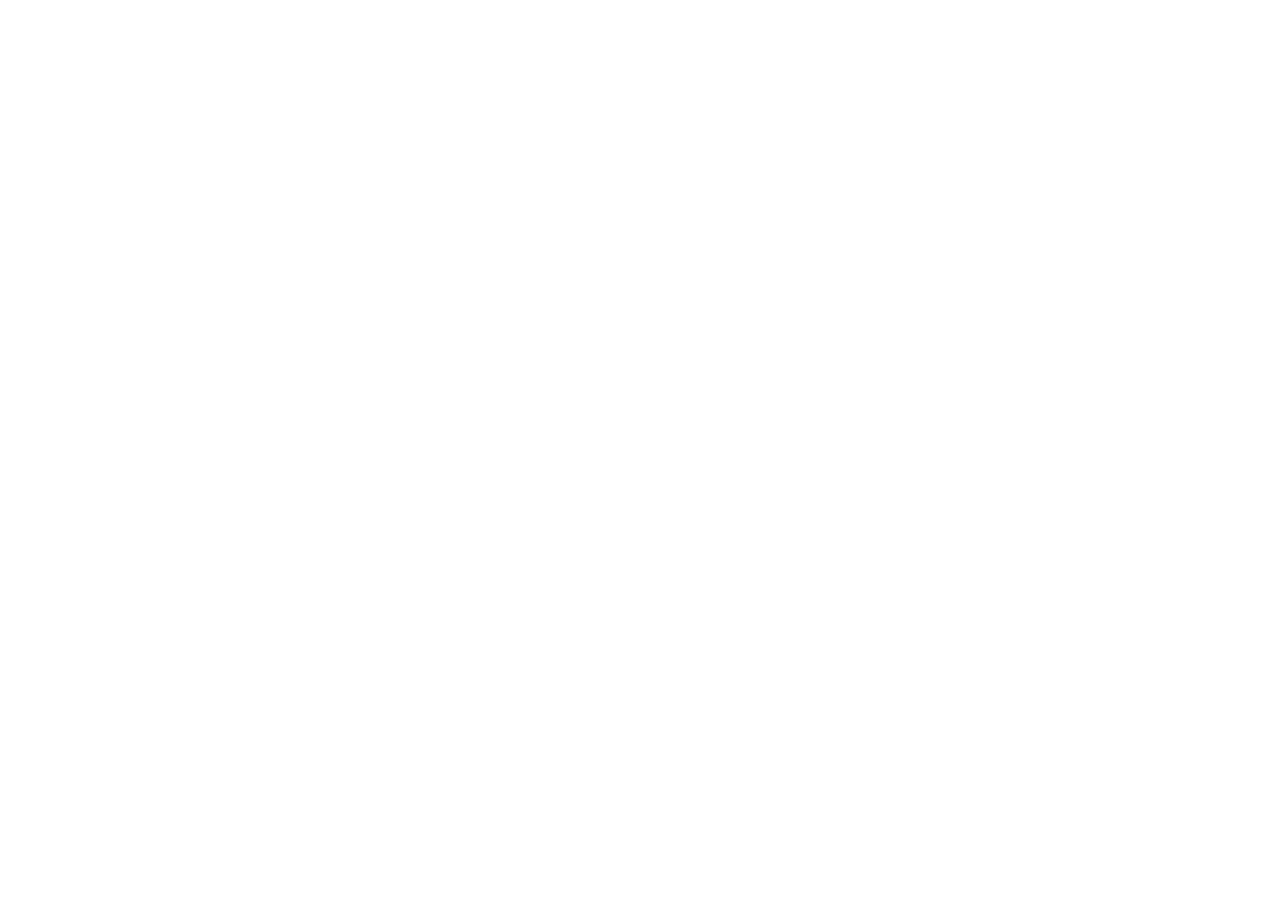
==== index.html @ cca9500c "Added js and css files, plus directories" ====
<!DOCTYPE html>
<html lang="en">
<head>
    <meta charset="UTF-8">
    <meta name="viewport" content="width=device-width, initial-scale=1">
    <title>Beginning Web Development</title>
    <link rel="stylesheet" href="css/main.css">
</head>
<body>


<script src="js/main.js"></script>
</body>
</html>
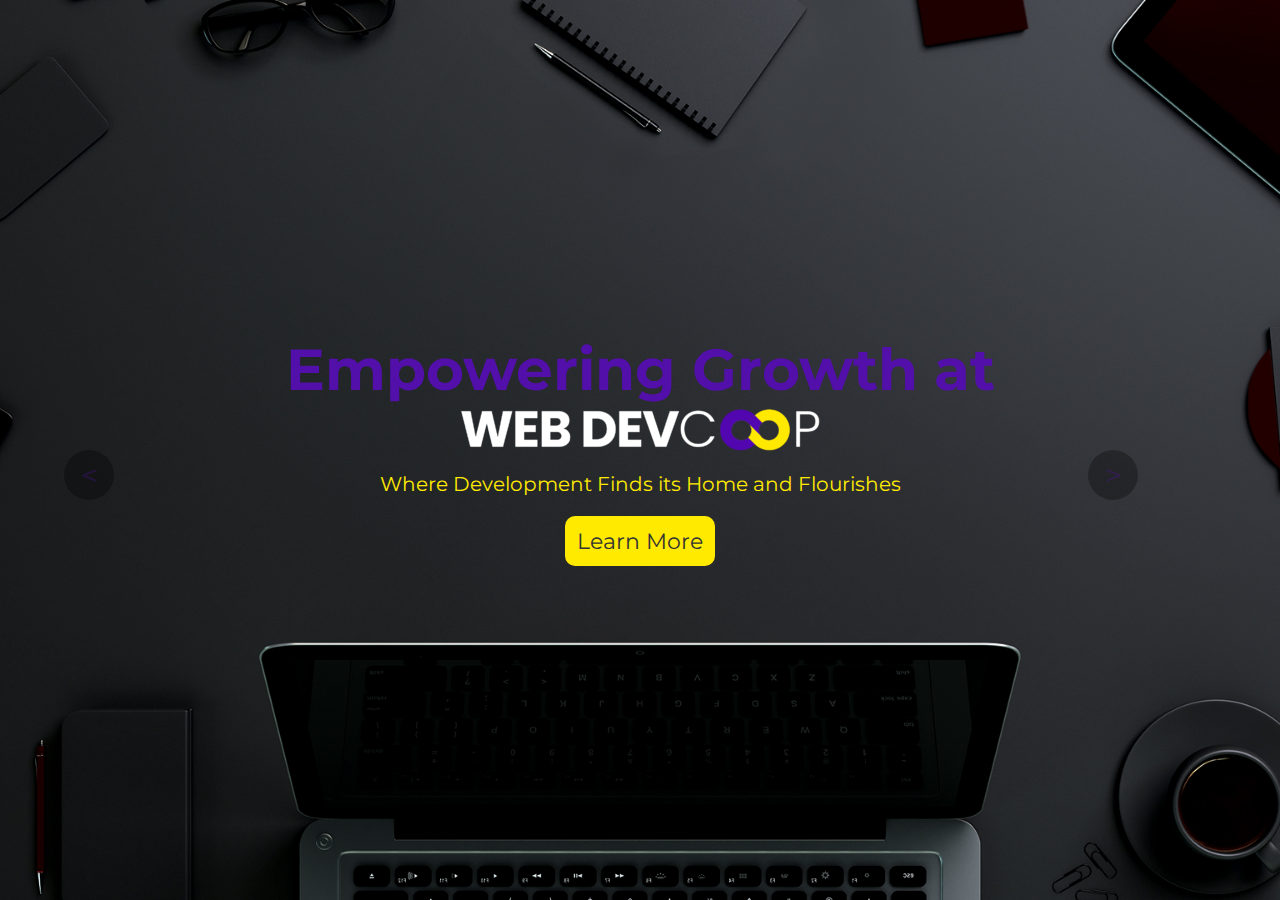
==== commit 47673aff: "created jumbotron with animations. used logo and background from old site. created assets/images fol" ====
--- a/index.html
+++ b/index.html
@@ -7,8 +7,26 @@
     <link rel="stylesheet" href="css/main.css">
 </head>
 <body>
+    <div class="jumbotron">
+        <div class="jumbotron-left">
+           <a href="#" class="arrow-button">
+            <span class="arrow-left">&#60;</span>
+           </a>
+        </div>
 
-
+        <div class="jumbotron-inner">
+            <h1>Empowering Growth at</h1> 
+            <img src="assets/images/white_horizontal.png" alt="WEB DEV CO-OP" class="jumbotron-logo">
+            <p>Where Development Finds its Home and Flourishes</p>
+            <a href="https://www.meetup.com/beginning-web-development/" class="jumbotron-inner-button">Learn More</a>
+        </div>
+        
+        <div class="jumbotron-right">
+            <a href="#" class="arrow-button">
+                <span class="arrow-right">&#62;</span>
+            </a>
+        </div>
+    </div>
 <script src="js/main.js"></script>
 </body>
 </html>
--- a/css/main.css
+++ b/css/main.css
@@ -0,0 +1,186 @@
+@import "variables.css";
+@import "keyframes.css";
+@import url('https://fonts.googleapis.com/css2?family=Montserrat:wght@400;600;700&display=swap');
+@import url('https://fonts.googleapis.com/css2?family=Roboto+Slab:wght@400;600;700&display=swap');
+
+/* select everything, 
+everything that is a before element, 
+and everything that is and after element
+set box-sizing to border-box */
+*, *::before, *::after {
+    box-sizing: border-box;
+}
+
+/* remove margin form body 
+set initial background color 
+set font family */
+body {
+    margin: 0;
+    background-color: var(--body-color);
+    font-family: 'Montserrat', sans-serif;
+}
+
+/* make the jumbotron display children in a centered row
+add background image to jumbotron
+center and size background image
+set height and width of jumbotron to variables
+height needs to be adjusted once header is complete to match the template of the mock*/
+.jumbotron{
+    display: flex;
+    justify-content: center;
+    align-items: center;
+    background-image: var(--jumbotron-background);
+    background-position: center;
+    background-size: cover;
+    height: var(--jumbotron-height);
+    width: var(--jumbotron-width);
+    animation: zoom-jumbotron var(--jumbotron-animation-time) ease forwards;
+}
+
+/* set arrow button position to absolute so it sits on top
+add transparent background color
+set initial height and width
+make button round
+set display to flex 
+justify and align content to center
+remove the underline
+set initial font size
+set color of content to transparent color variable*/
+.arrow-button {
+    position: absolute;
+    background-color: var(--arrow-button-backgroud-transparent);
+    width: 32px;
+    height: 32px;
+    border-radius: 25px;
+    display: flex;
+    justify-content: center;
+    align-items: center;
+    text-decoration: none;
+    font-size: 20px;
+    color: var(--logo-primary-transparent)
+}
+
+/* On Hover
+make button background-color darker
+change content color to non transparent variable*/
+.arrow-button:hover {
+    background-color:var(--arrow-button-background-color-hover);
+    color:  var(--logo-primary);
+}
+
+/*set width of jumbotron left and right because when I dont the left arrow ends up inside the jumbotron-inner element*/
+.jumbotron-left,
+.jumbotron-right {
+    width: 10vw;
+}
+
+/* set jumbotron-inner width to 70% of the view width
+make jumbotron-inner display children in a centered column
+set color of content to logo-primary variable
+set initial font size*/
+.jumbotron-inner {
+    width: 70vw;
+    display: flex;
+    flex-direction: column;
+    justify-content: center;
+    align-items: center;
+    color: var(--logo-primary);
+    font-size: 9px;
+}
+
+/* Remove margin from h1 so the broken up title sits together
+animate*/
+.jumbotron-inner h1 { 
+    margin: 0;
+    animation: zoom-heading var(--jumbotron-animation-time) ease forwards;
+}
+
+/* set initial max width of logo
+animate*/
+.jumbotron-logo {
+    max-width: 50%;
+    animation: zoom-logo var(--jumbotron-animation-time) ease forwards;
+}
+
+/* set color of .jumbotron-inner p element to logo secondary variable
+animate*/
+.jumbotron-inner p {
+    color: var(--logo-secondary);
+    animation: translateP var(--jumbotron-animation-time) ease-in-out forwards;
+}
+
+/* set initial height and width of jumbotron-inner-button
+set color of content
+set background color to color2 variable
+round the enged of the button
+remove underline
+set element to display content in the center
+*/
+.jumbotron-inner-button {
+    width: 75px;
+    height: 30px;
+    color: var(--jumbotron-inner-button-text-color);
+    background-color:var(--logo-secondary);
+    border-radius: 10px;
+    text-decoration: none;
+    display: flex;
+    justify-content: center;
+    align-items: center;
+    animation: translate-button var(--jumbotron-animation-time) ease forwards;
+}
+
+/* on button hover
+change background color to color 2 variable
+change content color*/
+.jumbotron-inner-button:hover {
+    background-color: var(--logo-primary);
+    color: #fff;
+}
+
+/* breakpoints to increase size of certian elements and texts based on the display width*/
+@media all and (min-width: 481px) {
+    .jumbotron-inner {
+        font-size: 12px;
+    }
+    .arrow-button {
+        width: 40px;
+        height: 40px;
+        font-size: 30px;
+    }
+    .jumbotron-inner-button {
+        width: 100px;
+        height: 35px;
+    }
+}
+
+@media all and (min-width: 769px) {
+    .jumbotron-inner {
+        font-size: 20px;
+    }
+    .jumbotron-inner-button {
+        width: 125px;
+        height: 50px;
+    }
+    .arrow-button {
+        height: 50px;
+        width: 50px;
+        font-size: 40pz;
+    }
+    .jumbotron-logo {
+        max-width: 100%;
+    }
+}
+
+@media all and (min-width: 1025px) {
+    .jumbotron-inner {
+        font-size: 29px;
+    }
+    .jumbotron-inner p {
+        font-size: 20px;
+    }
+    .jumbotron-inner-button {
+        width: 150px;
+        height: 50px;
+        font-size: 22px;
+    }
+}
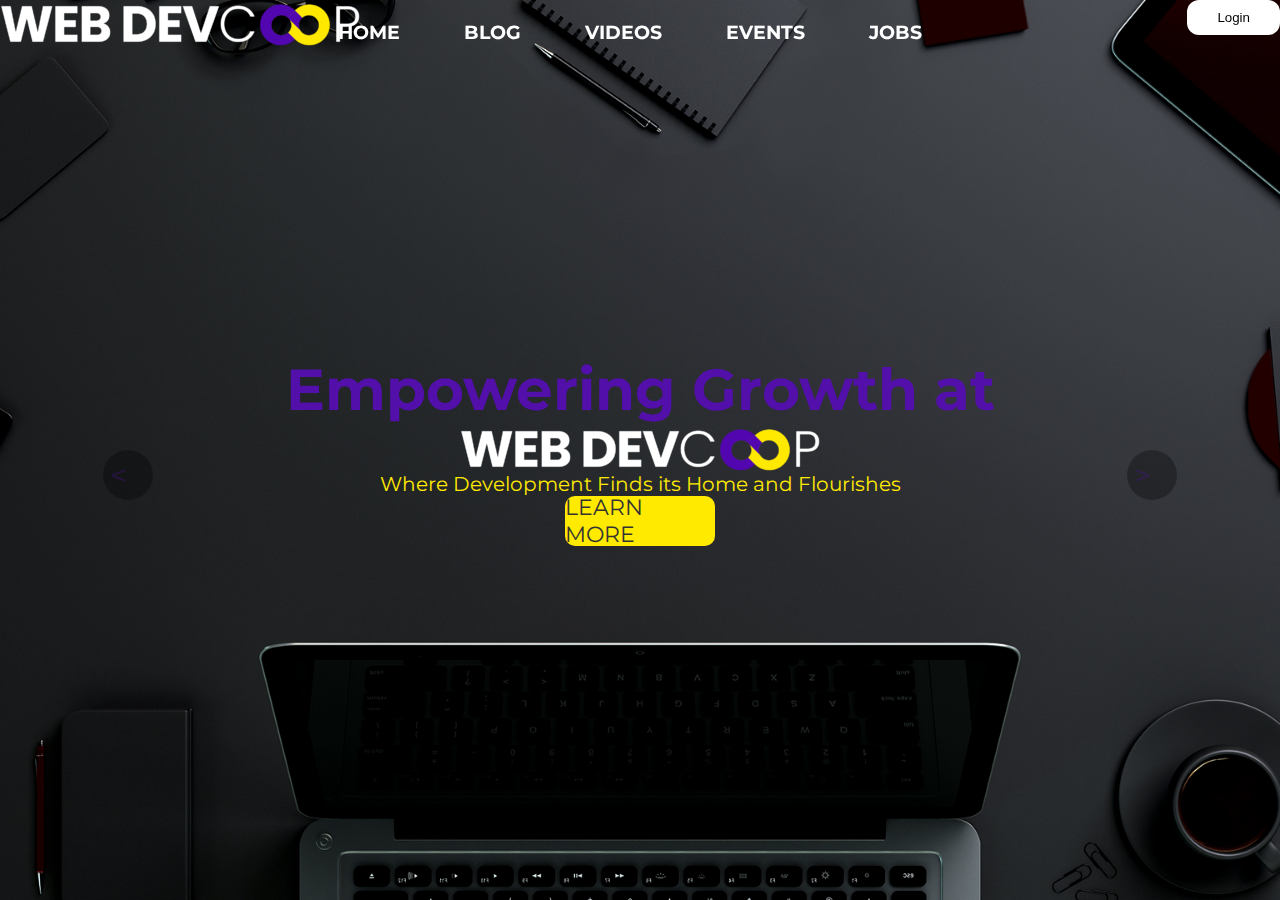
==== commit eda663f0: "Fixing some things" ====
--- a/index.html
+++ b/index.html
@@ -7,7 +7,27 @@
     <link rel="stylesheet" href="css/main.css">
 </head>
 <body>
-    <div class="jumbotron">
+<header>
+    <div>
+        <img src="assets/images/white_horizontal.png" class="logo" />
+    </div>
+
+    <nav id="navbar">
+        <ul>
+            <li><a href="#">Home</a></li>
+            <li><a href="#">Blog</a></li>
+            <li><a href="#">Videos</a></li>
+            <li><a href="#">Events</a></li>
+            <li><a href="#">Jobs</a></li>
+        </ul>
+    </nav>
+    <div>
+        <button class="login">Login</button>
+    </div>
+
+</header>
+
+<div class="jumbotron">
         <div class="jumbotron-left">
            <a href="#" class="arrow-button">
             <span class="arrow-left">&#60;</span>
@@ -15,12 +35,12 @@
         </div>
 
         <div class="jumbotron-inner">
-            <h1>Empowering Growth at</h1> 
+            <h1>Empowering Growth at</h1>
             <img src="assets/images/white_horizontal.png" alt="WEB DEV CO-OP" class="jumbotron-logo">
             <p>Where Development Finds its Home and Flourishes</p>
             <a href="https://www.meetup.com/beginning-web-development/" class="jumbotron-inner-button">Learn More</a>
         </div>
-        
+
         <div class="jumbotron-right">
             <a href="#" class="arrow-button">
                 <span class="arrow-right">&#62;</span>
--- a/css/main.css
+++ b/css/main.css
@@ -3,22 +3,88 @@
 @import url('https://fonts.googleapis.com/css2?family=Montserrat:wght@400;600;700&display=swap');
 @import url('https://fonts.googleapis.com/css2?family=Roboto+Slab:wght@400;600;700&display=swap');
 
-/* select everything, 
-everything that is a before element, 
+
+* {
+    margin: 0;
+    padding: 0;
+}
+
+/* select everything,
+everything that is a before element,
 and everything that is and after element
 set box-sizing to border-box */
 *, *::before, *::after {
     box-sizing: border-box;
 }
 
-/* remove margin form body 
-set initial background color 
+/* remove margin form body
+set initial background color
 set font family */
 body {
     margin: 0;
+    padding: 0;
     background-color: var(--body-color);
     font-family: 'Montserrat', sans-serif;
 }
+
+header {
+    height: 64px;
+    display: flex;
+    width: 100%;
+    background-color: transparent;
+    position: fixed;
+    top: 0;
+    z-index: 1000;
+}
+
+header div:first-child {
+    position: absolute;
+}
+
+header div:last-child {
+    position: absolute;
+    right: 0;
+}
+
+nav {
+    /*padding: 20px 80px 20px 30px;*/
+    flex: 1;
+    display: flex;
+    justify-content: center;
+    align-items: center;
+}
+
+li {
+    display: inline;
+    padding: 20px;
+    font-size: 1.2rem;
+    font-weight: bold;
+}
+a {
+    text-decoration: none;
+    color: white;
+    text-transform: uppercase;
+    padding-right: 20px;
+}
+.bgColor {
+    transition: all 1s;
+    backdrop-filter: blur(10px);
+    background-color: rgba(255, 255, 255, .1);
+}
+.login {
+    border: none;
+    outline: none;
+    margin-left: 40px;
+    border-radius: 12px;
+    padding: 10px 30px;
+    background-color: white;
+    color: black;
+}
+.login:hover {
+    background-color: rgb(56, 54, 54);
+    color: white;
+}
+
 
 /* make the jumbotron display children in a centered row
 add background image to jumbotron
@@ -33,7 +99,6 @@
     background-position: center;
     background-size: cover;
     height: var(--jumbotron-height);
-    width: var(--jumbotron-width);
     animation: zoom-jumbotron var(--jumbotron-animation-time) ease forwards;
 }
 
@@ -41,7 +106,7 @@
 add transparent background color
 set initial height and width
 make button round
-set display to flex 
+set display to flex
 justify and align content to center
 remove the underline
 set initial font size
@@ -72,6 +137,8 @@
 .jumbotron-left,
 .jumbotron-right {
     width: 10vw;
+    display: flex;
+    justify-content: center;
 }
 
 /* set jumbotron-inner width to 70% of the view width
@@ -90,7 +157,7 @@
 
 /* Remove margin from h1 so the broken up title sits together
 animate*/
-.jumbotron-inner h1 { 
+.jumbotron-inner h1 {
     margin: 0;
     animation: zoom-heading var(--jumbotron-animation-time) ease forwards;
 }
@@ -137,6 +204,35 @@
     color: #fff;
 }
 
+
+
+/*  Login page  */
+.login-wrapper {
+    height: 100vh;
+    flex-direction: column;
+    justify-content: center;
+    align-items: center;
+}
+
+.login-wrapper form {
+    flex-direction: column;
+    gap: 1rem;
+}
+
+.login-wrapper form > div {
+    justify-content: flex-end;
+}
+
+
+/*  Utilities  */
+.flex {
+    display: flex;
+}
+
+.block {
+    display: block;
+}
+
 /* breakpoints to increase size of certian elements and texts based on the display width*/
 @media all and (min-width: 481px) {
     .jumbotron-inner {
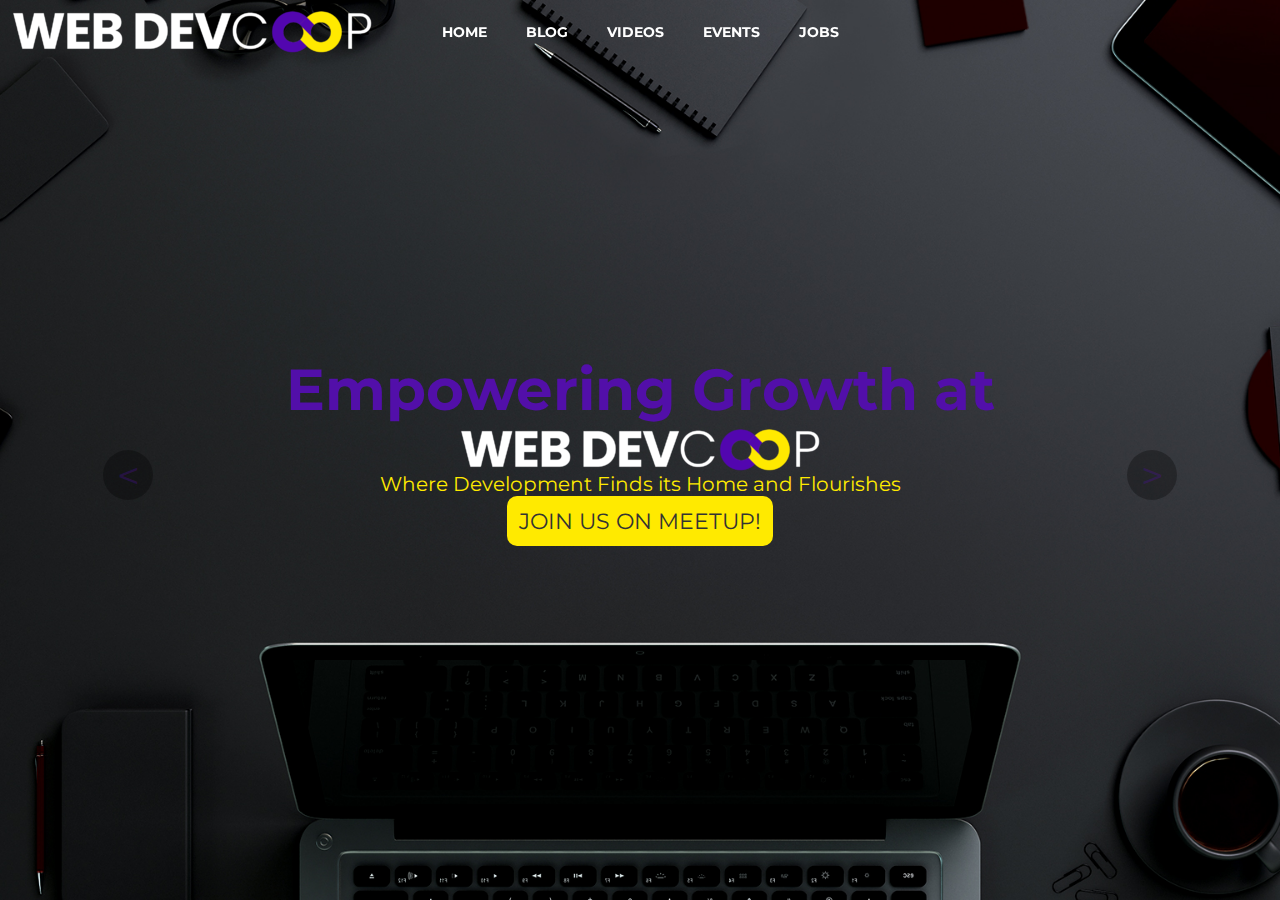
==== commit b8a17737: "Fixing some things" ====
--- a/index.html
+++ b/index.html
@@ -3,16 +3,16 @@
 <head>
     <meta charset="UTF-8">
     <meta name="viewport" content="width=device-width, initial-scale=1">
+    <meta name="description" content="A place to learn web development.">
     <title>Beginning Web Development</title>
     <link rel="stylesheet" href="css/main.css">
 </head>
 <body>
 <header>
     <div>
-        <img src="assets/images/white_horizontal.png" class="logo" />
+        <img src="assets/images/white_horizontal.png" class="logo" alt="Beginning Web Development" />
     </div>
-
-    <nav id="navbar">
+    <nav id="navbar"d>
         <ul>
             <li><a href="#">Home</a></li>
             <li><a href="#">Blog</a></li>
@@ -22,31 +22,34 @@
         </ul>
     </nav>
     <div>
-        <button class="login">Login</button>
+<!--        <button class="login">Login</button>-->
     </div>
 
 </header>
 
 <div class="jumbotron">
-        <div class="jumbotron-left">
-           <a href="#" class="arrow-button">
-            <span class="arrow-left">&#60;</span>
-           </a>
-        </div>
+    <div class="jumbotron-left">
+       <a href="#" class="arrow-button">
+        <span class="arrow-left">&#60;</span>
+       </a>
+    </div>
 
-        <div class="jumbotron-inner">
-            <h1>Empowering Growth at</h1>
-            <img src="assets/images/white_horizontal.png" alt="WEB DEV CO-OP" class="jumbotron-logo">
-            <p>Where Development Finds its Home and Flourishes</p>
-            <a href="https://www.meetup.com/beginning-web-development/" class="jumbotron-inner-button">Learn More</a>
-        </div>
+    <div class="jumbotron-inner">
+        <h1>Empowering Growth at</h1>
+        <img src="assets/images/white_horizontal.png" alt="Beginning Web Development" class="jumbotron-logo">
+        <p>Where Development Finds its Home and Flourishes</p>
+        <a href="https://www.meetup.com/beginning-web-development/" class="jumbotron-inner-button">
+            Join us on meetup!
+        </a>
+    </div>
 
-        <div class="jumbotron-right">
-            <a href="#" class="arrow-button">
-                <span class="arrow-right">&#62;</span>
-            </a>
-        </div>
+    <div class="jumbotron-right">
+        <a href="#" class="arrow-button">
+            <span class="arrow-right">&#62;</span>
+        </a>
     </div>
+</div>
+
 <script src="js/main.js"></script>
 </body>
 </html>
--- a/css/main.css
+++ b/css/main.css
@@ -2,7 +2,6 @@
 @import "keyframes.css";
 @import url('https://fonts.googleapis.com/css2?family=Montserrat:wght@400;600;700&display=swap');
 @import url('https://fonts.googleapis.com/css2?family=Roboto+Slab:wght@400;600;700&display=swap');
-
 
 * {
     margin: 0;
@@ -17,12 +16,17 @@
     box-sizing: border-box;
 }
 
+html {
+    font-size: 12px;
+}
+
 /* remove margin form body
 set initial background color
 set font family */
 body {
     margin: 0;
     padding: 0;
+    font-size: 12px;
     background-color: var(--body-color);
     font-family: 'Montserrat', sans-serif;
 }
@@ -30,10 +34,12 @@
 header {
     height: 64px;
     display: flex;
+    align-items: center;
     width: 100%;
     background-color: transparent;
     position: fixed;
     top: 0;
+    padding: 1rem;
     z-index: 1000;
 }
 
@@ -56,7 +62,6 @@
 
 li {
     display: inline;
-    padding: 20px;
     font-size: 1.2rem;
     font-weight: bold;
 }
@@ -64,12 +69,17 @@
     text-decoration: none;
     color: white;
     text-transform: uppercase;
-    padding-right: 20px;
-}
+    padding: 1.5rem;
+}
+
+a:hover {
+    color: var(--logo-secondary);
+}
+
 .bgColor {
     transition: all 1s;
     backdrop-filter: blur(10px);
-    background-color: rgba(255, 255, 255, .1);
+    background-color: rgba(0, 0, 0, .5);
 }
 .login {
     border: none;
@@ -184,11 +194,10 @@
 set element to display content in the center
 */
 .jumbotron-inner-button {
-    width: 75px;
-    height: 30px;
     color: var(--jumbotron-inner-button-text-color);
     background-color:var(--logo-secondary);
     border-radius: 10px;
+    padding: 1rem;
     text-decoration: none;
     display: flex;
     justify-content: center;
@@ -244,7 +253,6 @@
         font-size: 30px;
     }
     .jumbotron-inner-button {
-        width: 100px;
         height: 35px;
     }
 }
@@ -254,13 +262,12 @@
         font-size: 20px;
     }
     .jumbotron-inner-button {
-        width: 125px;
         height: 50px;
     }
     .arrow-button {
         height: 50px;
         width: 50px;
-        font-size: 40pz;
+        font-size: 40px;
     }
     .jumbotron-logo {
         max-width: 100%;
@@ -275,7 +282,6 @@
         font-size: 20px;
     }
     .jumbotron-inner-button {
-        width: 150px;
         height: 50px;
         font-size: 22px;
     }
